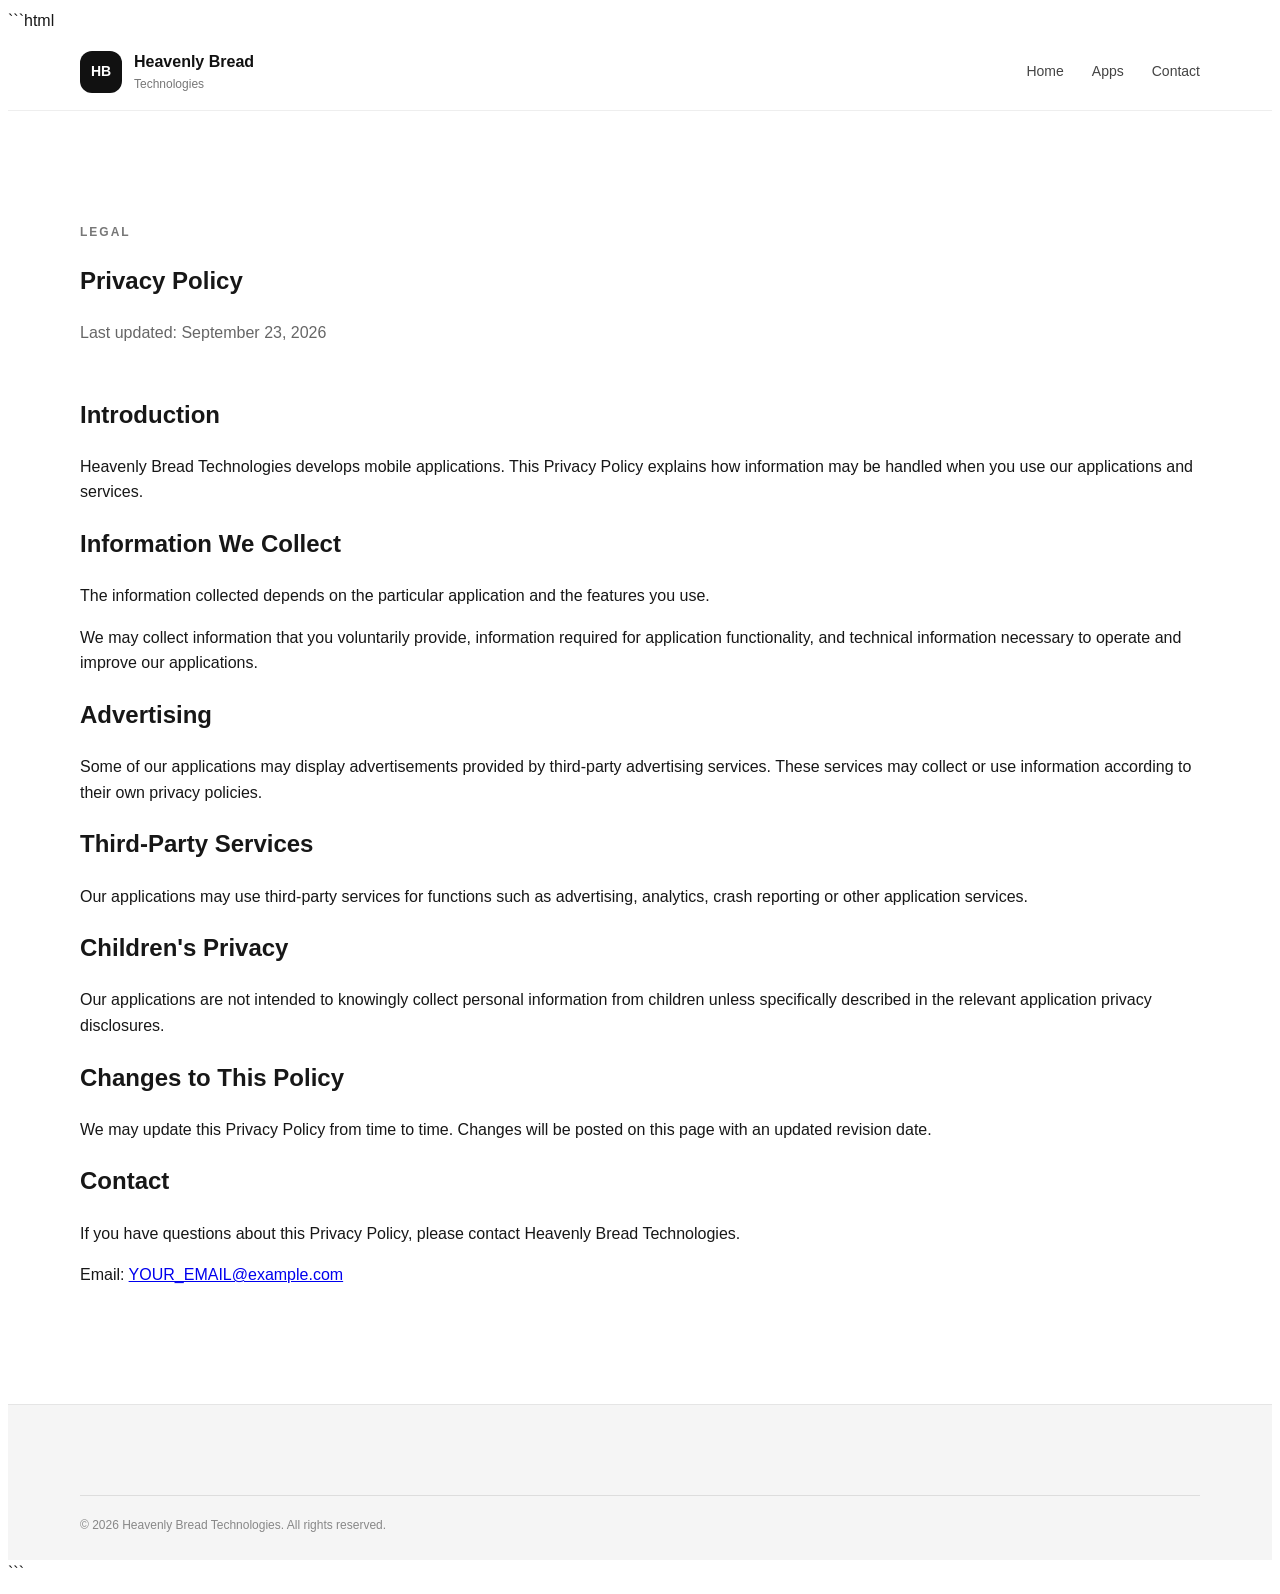
==== privacy-policy.html @ fd9eae1a "Create privacy-policy.html" ====
```html
<!DOCTYPE html>
<html lang="en">
<head>
    <meta charset="UTF-8">
    <meta name="viewport" content="width=device-width, initial-scale=1.0">

    <title>Privacy Policy | Heavenly Bread Technologies</title>

    <link rel="stylesheet" href="styles.css">
</head>

<body>

<header class="header">
    <div class="container nav-container">

        <a href="index.html" class="logo">
            <span class="logo-mark">HB</span>

            <span>
                <strong>Heavenly Bread</strong>
                <small>Technologies</small>
            </span>
        </a>

        <nav>
            <a href="index.html">Home</a>
            <a href="index.html#apps">Apps</a>
            <a href="index.html#contact">Contact</a>
        </nav>

    </div>
</header>


<main>

<section class="section">

<div class="container">

    <div class="section-heading">

        <p class="eyebrow">LEGAL</p>

        <h1>Privacy Policy</h1>

        <p>
            Last updated: September 23, 2026
        </p>

    </div>


    <div class="legal-content">

        <h2>Introduction</h2>

        <p>
            Heavenly Bread Technologies develops mobile applications.
            This Privacy Policy explains how information may be handled
            when you use our applications and services.
        </p>


        <h2>Information We Collect</h2>

        <p>
            The information collected depends on the particular
            application and the features you use.
        </p>

        <p>
            We may collect information that you voluntarily provide,
            information required for application functionality, and
            technical information necessary to operate and improve
            our applications.
        </p>


        <h2>Advertising</h2>

        <p>
            Some of our applications may display advertisements provided
            by third-party advertising services. These services may
            collect or use information according to their own privacy
            policies.
        </p>


        <h2>Third-Party Services</h2>

        <p>
            Our applications may use third-party services for functions
            such as advertising, analytics, crash reporting or other
            application services.
        </p>


        <h2>Children's Privacy</h2>

        <p>
            Our applications are not intended to knowingly collect
            personal information from children unless specifically
            described in the relevant application privacy disclosures.
        </p>


        <h2>Changes to This Policy</h2>

        <p>
            We may update this Privacy Policy from time to time.
            Changes will be posted on this page with an updated
            revision date.
        </p>


        <h2>Contact</h2>

        <p>
            If you have questions about this Privacy Policy, please
            contact Heavenly Bread Technologies.
        </p>

        <p>
            Email:
            <a href="mailto:YOUR_EMAIL@example.com">
                YOUR_EMAIL@example.com
            </a>
        </p>

    </div>

</div>

</section>

</main>


<footer class="footer">

    <div class="container copyright">

        © 2026 Heavenly Bread Technologies. All rights reserved.

    </div>

</footer>

</body>
</html>
```
---- styles.css ----
```css
* {
    margin: 0;
    padding: 0;
    box-sizing: border-box;
}

html {
    scroll-behavior: smooth;
}

body {
    font-family:
        -apple-system,
        BlinkMacSystemFont,
        "Segoe UI",
        Roboto,
        Arial,
        sans-serif;

    color: #171717;
    background: #ffffff;
    line-height: 1.6;
}

.container {
    width: min(1120px, 90%);
    margin: 0 auto;
}


/* HEADER */

.header {
    position: sticky;
    top: 0;
    z-index: 100;

    background: rgba(255,255,255,0.95);
    border-bottom: 1px solid #eeeeee;
}

.nav-container {
    height: 76px;

    display: flex;
    align-items: center;
    justify-content: space-between;
}

.logo {
    display: flex;
    align-items: center;
    gap: 12px;

    text-decoration: none;
    color: #111111;
}

.logo-mark {
    width: 42px;
    height: 42px;

    display: flex;
    align-items: center;
    justify-content: center;

    border-radius: 12px;

    background: #111111;
    color: #ffffff;

    font-weight: 700;
    font-size: 14px;
}

.logo strong {
    display: block;
    font-size: 16px;
}

.logo small {
    display: block;
    color: #777777;
    font-size: 12px;
}

nav {
    display: flex;
    gap: 28px;
}

nav a {
    color: #444444;
    text-decoration: none;
    font-size: 14px;
}

nav a:hover {
    color: #000000;
}


/* HERO */

.hero {
    padding: 110px 0;

    background:
        linear-gradient(
            135deg,
            #fafafa,
            #ffffff
        );
}

.hero-content {
    display: grid;
    grid-template-columns: 1.4fr 0.6fr;
    gap: 70px;
    align-items: center;
}

.eyebrow {
    font-size: 12px;
    letter-spacing: 2px;
    font-weight: 700;
    color: #777777;
    margin-bottom: 15px;
}

.hero h1 {
    max-width: 720px;

    font-size: clamp(42px, 6vw, 72px);
    line-height: 1.05;
    letter-spacing: -3px;
}

.hero h1 span {
    display: block;
    color: #777777;
}

.hero-description {
    max-width: 650px;

    margin-top: 28px;

    font-size: 18px;
    color: #666666;
}

.hero-buttons {
    display: flex;
    gap: 14px;
    margin-top: 34px;
}

.button {
    display: inline-block;

    padding: 13px 22px;

    border-radius: 8px;

    text-decoration: none;

    font-size: 14px;
    font-weight: 600;
}

.primary {
    background: #111111;
    color: #ffffff;
}

.secondary {
    border: 1px solid #dddddd;
    color: #222222;
    background: #ffffff;
}

.light {
    background: #ffffff;
    color: #111111;
}


/* HERO CARD */

.hero-card {
    padding: 38px;

    border: 1px solid #e6e6e6;
    border-radius: 18px;

    background: #ffffff;

    box-shadow: 0 20px 50px rgba(0,0,0,0.06);
}

.hero-icon {
    width: 54px;
    height: 54px;

    display: flex;
    align-items: center;
    justify-content: center;

    border-radius: 15px;

    background: #111111;
    color: #ffffff;

    font-size: 24px;

    margin-bottom: 25px;
}

.hero-card h2 {
    margin-bottom: 12px;
}

.hero-card p {
    color: #666666;
}


/* SECTIONS */

.section {
    padding: 100px 0;
}

.section-light {
    background: #f8f8f8;
}

.section-heading {
    max-width: 700px;
    margin-bottom: 50px;
}

.section-heading h2 {
    font-size: clamp(32px, 4vw, 48px);
    line-height: 1.1;
    margin-bottom: 18px;
}

.section-heading > p:last-child {
    color: #666666;
}


/* ABOUT */

.about-grid {
    display: grid;
    grid-template-columns: repeat(3, 1fr);
    gap: 20px;
}

.info-card {
    padding: 30px;

    border: 1px solid #e7e7e7;
    border-radius: 15px;

    background: #ffffff;
}

.card-icon {
    font-size: 28px;
    margin-bottom: 20px;
}

.info-card h3 {
    margin-bottom: 10px;
}

.info-card p {
    color: #666666;
}


/* APPS */

.apps-grid {
    display: grid;
    grid-template-columns: repeat(2, 1fr);
    gap: 20px;
}

.app-card {
    display: flex;
    gap: 22px;

    padding: 28px;

    border: 1px solid #e2e2e2;
    border-radius: 15px;

    background: #ffffff;
}

.app-icon {
    flex-shrink: 0;

    width: 64px;
    height: 64px;

    display: flex;
    align-items: center;
    justify-content: center;

    border-radius: 15px;

    background: #111111;
    color: #ffffff;

    font-size: 27px;
}

.app-card h3 {
    margin-bottom: 7px;
}

.app-card p {
    color: #666666;
    font-size: 14px;
}

.platform {
    display: inline-block;

    margin-top: 12px;

    padding: 3px 9px;

    border-radius: 20px;

    background: #eeeeee;

    font-size: 11px;
    font-weight: 600;
}


/* VALUES */

.values-grid {
    display: grid;
    grid-template-columns: repeat(3, 1fr);
    gap: 50px;
}

.values-grid h3 {
    margin-bottom: 12px;
}

.values-grid p {
    color: #666666;
}


/* SUPPORT */

.section-dark {
    background: #111111;
    color: #ffffff;
}

.section-dark .eyebrow {
    color: #aaaaaa;
}

.support-content {
    display: flex;
    align-items: center;
    justify-content: space-between;
    gap: 50px;
}

.support-content h2 {
    max-width: 700px;

    font-size: clamp(30px, 4vw, 48px);
    line-height: 1.1;

    margin-bottom: 18px;
}

.support-content p {
    max-width: 650px;
    color: #aaaaaa;
}


/* CONTACT */

.contact-container {
    display: grid;
    grid-template-columns: 1fr 1fr;
    gap: 70px;
    align-items: start;
}

.contact-container h2 {
    font-size: 48px;
    margin-bottom: 18px;
}

.contact-container > div:first-child p:last-child {
    color: #666666;
}

.contact-card {
    padding: 35px;

    border: 1px solid #e2e2e2;
    border-radius: 15px;

    background: #fafafa;
}

.contact-card h3 {
    margin-bottom: 15px;
}

.contact-card p {
    color: #666666;
    margin-bottom: 10px;
}

.contact-card a {
    color: #111111;
}


/* FOOTER */

.footer {
    padding: 50px 0 25px;

    background: #f5f5f5;

    border-top: 1px solid #e5e5e5;
}

.footer-content {
    display: flex;
    justify-content: space-between;
    gap: 30px;
}

.footer-content p {
    color: #777777;
    font-size: 14px;
    margin-top: 5px;
}

.footer-links {
    display: flex;
    gap: 20px;
}

.footer-links a {
    color: #555555;
    text-decoration: none;
    font-size: 14px;
}

.copyright {
    margin-top: 40px;

    padding-top: 20px;

    border-top: 1px solid #dddddd;

    color: #888888;
    font-size: 12px;
}


/* MOBILE */

@media (max-width: 800px) {

    nav {
        display: none;
    }

    .hero {
        padding: 75px 0;
    }

    .hero-content {
        grid-template-columns: 1fr;
        gap: 40px;
    }

    .hero h1 {
        letter-spacing: -2px;
    }

    .about-grid,
    .apps-grid,
    .values-grid,
    .contact-container {
        grid-template-columns: 1fr;
    }

    .support-content {
        flex-direction: column;
        align-items: flex-start;
    }

    .contact-container h2 {
        font-size: 38px;
    }

    .footer-content {
        flex-direction: column;
    }

    .footer-links {
        flex-direction: column;
        gap: 10px;
    }
}
```
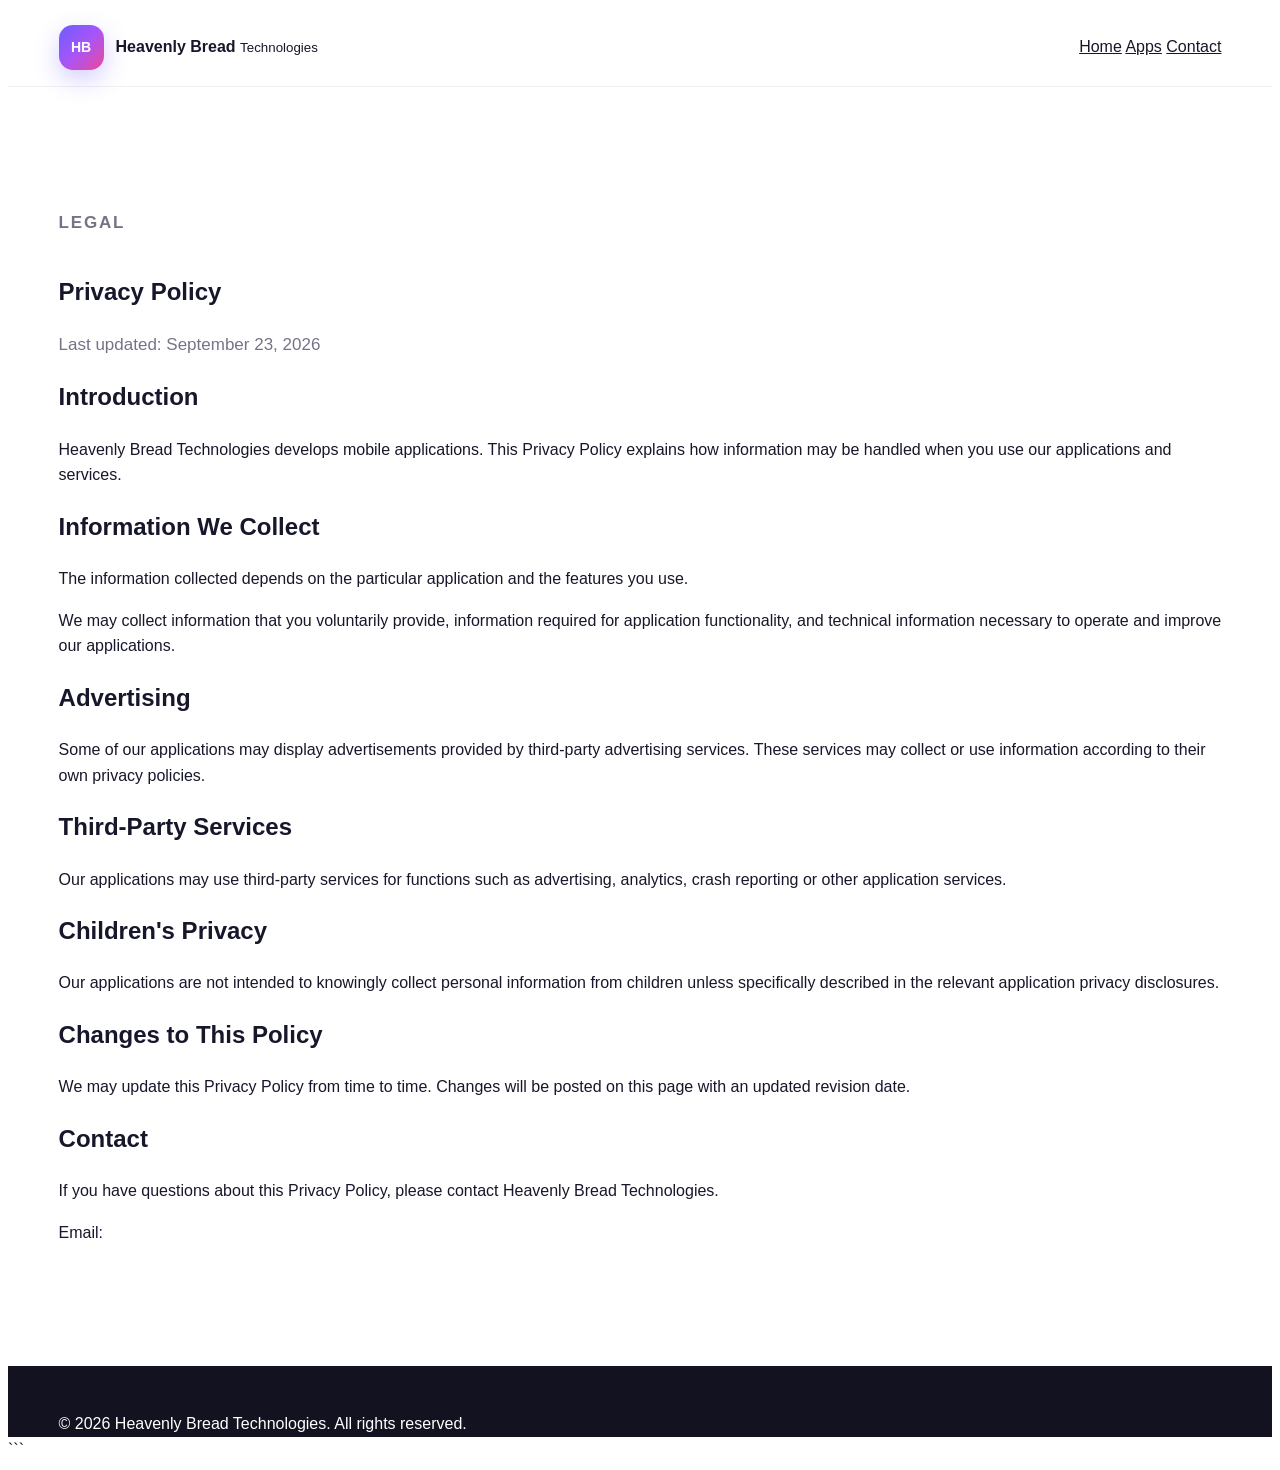
==== commit 679cb821: "Update privacy-policy.html" ====
--- a/privacy-policy.html
+++ b/privacy-policy.html
@@ -1,4 +1,3 @@
-```html
 <!DOCTYPE html>
 <html lang="en">
 <head>
@@ -125,8 +124,7 @@
 
         <p>
             Email:
-            <a href="mailto:YOUR_EMAIL@example.com">
-                YOUR_EMAIL@example.com
+            <a href="mailto:jesusismyrockdeveloper@gmail.com">
             </a>
         </p>
 
--- a/styles.css
+++ b/styles.css
@@ -1,4 +1,8 @@
 ```css
+/* =====================================================
+   RESET
+===================================================== */
+
 * {
     margin: 0;
     padding: 0;
@@ -18,515 +22,2423 @@
         Arial,
         sans-serif;
 
-    color: #171717;
+    color: #17172b;
     background: #ffffff;
+
     line-height: 1.6;
-}
+
+    overflow-x: hidden;
+}
+
+img {
+    display: block;
+    max-width: 100%;
+}
+
+a {
+    color: inherit;
+}
+
+
+/* =====================================================
+   CONTAINER
+===================================================== */
 
 .container {
-    width: min(1120px, 90%);
-    margin: 0 auto;
-}
-
-
-/* HEADER */
+    width: min(1180px, 92%);
+    margin-left: auto;
+    margin-right: auto;
+}
+
+
+/* =====================================================
+   HEADER
+===================================================== */
 
 .header {
     position: sticky;
     top: 0;
-    z-index: 100;
-
-    background: rgba(255,255,255,0.95);
-    border-bottom: 1px solid #eeeeee;
+
+    z-index: 1000;
+
+    background: rgba(255, 255, 255, 0.9);
+
+    -webkit-backdrop-filter: blur(18px);
+    backdrop-filter: blur(18px);
+
+    border-bottom: 1px solid rgba(0, 0, 0, 0.06);
 }
 
 .nav-container {
-    height: 76px;
-
-    display: flex;
+    min-height: 78px;
+
+    display: flex;
+
     align-items: center;
     justify-content: space-between;
 }
 
 .logo {
     display: flex;
-    align-items: center;
+
+    align-items: center;
+
     gap: 12px;
 
     text-decoration: none;
-    color: #111111;
 }
 
 .logo-mark {
-    width: 42px;
-    height: 42px;
-
-    display: flex;
+    width: 45px;
+    height: 45px;
+
+    display: flex;
+
     align-items: center;
     justify-content: center;
 
+    border-radius: 14px;
+
+    color: #ffffff;
+
+    font-size: 14px;
+    font-weight: 900;
+
+    background:
+        linear-gradient(
+            135deg,
+            #6d5dfc,
+            #a855f7,
+            #ec4899
+        );
+
+    box-shadow:
+        0 9px 25px rgba(109, 93, 252, 0.3);
+}
+
+.logo-text {
+    display: flex;
+
+    flex-direction: column;
+
+    line-height: 1.15;
+}
+
+.logo-text strong {
+    font-size: 15px;
+}
+
+.logo-text span {
+    margin-top: 3px;
+
+    color: #7b7b8e;
+
+    font-size: 12px;
+}
+
+.nav {
+    display: flex;
+
+    align-items: center;
+
+    gap: 30px;
+}
+
+.nav a {
+    color: #565669;
+
+    font-size: 14px;
+    font-weight: 600;
+
+    text-decoration: none;
+
+    transition:
+        color 0.25s ease;
+}
+
+.nav a:hover {
+    color: #6d5dfc;
+}
+
+
+/* =====================================================
+   HERO
+===================================================== */
+
+.hero {
+    position: relative;
+
+    min-height: 720px;
+
+    display: flex;
+
+    align-items: center;
+
+    overflow: hidden;
+
+    background:
+        radial-gradient(
+            circle at 10% 20%,
+            rgba(109, 93, 252, 0.16),
+            transparent 30%
+        ),
+        radial-gradient(
+            circle at 90% 10%,
+            rgba(236, 72, 153, 0.14),
+            transparent 30%
+        ),
+        linear-gradient(
+            135deg,
+            #f8f7ff,
+            #ffffff 55%,
+            #fff8fc
+        );
+}
+
+.hero-container {
+    position: relative;
+
+    z-index: 2;
+
+    display: grid;
+
+    grid-template-columns:
+        minmax(0, 1.05fr)
+        minmax(380px, 0.95fr);
+
+    align-items: center;
+
+    gap: 55px;
+}
+
+.eyebrow {
+    display: inline-block;
+
+    color: #6d5dfc;
+
+    font-size: 12px;
+    font-weight: 800;
+
+    letter-spacing: 1.8px;
+}
+
+.hero h1 {
+    max-width: 720px;
+
+    margin-top: 18px;
+
+    font-size:
+        clamp(44px, 6vw, 76px);
+
+    line-height: 1.03;
+
+    letter-spacing: -3px;
+}
+
+.hero h1 span {
+    display: block;
+
+    background:
+        linear-gradient(
+            90deg,
+            #6d5dfc,
+            #a855f7,
+            #ec4899
+        );
+
+    -webkit-background-clip: text;
+    background-clip: text;
+
+    color: transparent;
+}
+
+.hero-content > p {
+    max-width: 620px;
+
+    margin-top: 25px;
+
+    color: #68687b;
+
+    font-size: 18px;
+}
+
+.hero-buttons {
+    display: flex;
+
+    align-items: center;
+
+    gap: 14px;
+
+    margin-top: 32px;
+}
+
+.primary-button,
+.secondary-button,
+.app-button,
+.developer-button {
+    display: inline-flex;
+
+    align-items: center;
+    justify-content: center;
+
+    gap: 8px;
+
+    text-decoration: none;
+
+    font-weight: 700;
+
+    transition:
+        transform 0.25s ease,
+        box-shadow 0.25s ease;
+}
+
+.primary-button {
+    padding: 14px 23px;
+
+    border-radius: 14px;
+
+    color: #ffffff;
+
+    background:
+        linear-gradient(
+            135deg,
+            #6d5dfc,
+            #8b5cf6,
+            #ec4899
+        );
+
+    box-shadow:
+        0 12px 30px rgba(109, 93, 252, 0.28);
+}
+
+.secondary-button {
+    padding: 14px 23px;
+
+    border-radius: 14px;
+
+    color: #38384b;
+
+    background: #ffffff;
+
+    border: 1px solid #e7e5ef;
+}
+
+.primary-button:hover,
+.secondary-button:hover {
+    transform: translateY(-3px);
+}
+
+
+/* =====================================================
+   HERO STATS
+===================================================== */
+
+.hero-stats {
+    display: flex;
+
+    align-items: flex-start;
+
+    gap: 42px;
+
+    margin-top: 48px;
+}
+
+.hero-stats div {
+    display: flex;
+
+    flex-direction: column;
+}
+
+.hero-stats strong {
+    font-size: 19px;
+}
+
+.hero-stats span {
+    margin-top: 2px;
+
+    color: #858596;
+
+    font-size: 12px;
+}
+
+
+/* =====================================================
+   HERO SHAPES
+===================================================== */
+
+.hero-shape {
+    position: absolute;
+
+    border-radius: 50%;
+
+    pointer-events: none;
+
+    opacity: 0.65;
+}
+
+.shape-one {
+    width: 180px;
+    height: 180px;
+
+    right: 7%;
+    top: 12%;
+
+    background:
+        rgba(168, 85, 247, 0.12);
+}
+
+.shape-two {
+    width: 100px;
+    height: 100px;
+
+    left: 2%;
+    bottom: 10%;
+
+    background:
+        rgba(249, 115, 22, 0.12);
+}
+
+.shape-three {
+    width: 70px;
+    height: 70px;
+
+    right: 38%;
+    bottom: 7%;
+
+    background:
+        rgba(34, 197, 94, 0.14);
+}
+
+
+/* =====================================================
+   MOBILE SHOWCASE
+===================================================== */
+
+.hero-visual {
+    position: relative;
+
+    width: 100%;
+
+    min-height: 570px;
+
+    display: flex;
+
+    align-items: center;
+    justify-content: center;
+
+    isolation: isolate;
+}
+
+
+/* =====================================================
+   GLOW
+===================================================== */
+
+.visual-glow {
+    position: absolute;
+
+    border-radius: 50%;
+
+    pointer-events: none;
+
+    z-index: -1;
+}
+
+.visual-glow-one {
+    width: 410px;
+    height: 410px;
+
+    background:
+        radial-gradient(
+            circle,
+            rgba(109, 93, 252, 0.24) 0%,
+            rgba(168, 85, 247, 0.13) 42%,
+            rgba(236, 72, 153, 0.05) 64%,
+            transparent 73%
+        );
+
+    filter: blur(5px);
+
+    animation:
+        glowPulse 5s ease-in-out infinite;
+}
+
+.visual-glow-two {
+    width: 240px;
+    height: 240px;
+
+    right: 2%;
+    bottom: 8%;
+
+    background:
+        radial-gradient(
+            circle,
+            rgba(6, 182, 212, 0.2),
+            transparent 70%
+        );
+
+    filter: blur(8px);
+
+    animation:
+        glowMove 6s ease-in-out infinite;
+}
+
+
+/* =====================================================
+   PHONE SHOWCASE
+===================================================== */
+
+.phone-showcase {
+    position: relative;
+
+    width: 300px;
+    height: 550px;
+
+    display: flex;
+
+    align-items: center;
+    justify-content: center;
+
+    animation:
+        phoneShowcaseFloat 6s ease-in-out infinite;
+}
+
+
+/* =====================================================
+   PHONE FRAME
+===================================================== */
+
+.phone {
+    position: relative;
+
+    width: 255px;
+    height: 510px;
+
+    padding: 8px;
+
+    border-radius: 43px;
+
+    background:
+        linear-gradient(
+            145deg,
+            #161625,
+            #38345c,
+            #161625
+        );
+
+    border: 2px solid rgba(255, 255, 255, 0.5);
+
+    box-shadow:
+        0 35px 80px rgba(40, 30, 90, 0.28),
+        0 0 0 8px rgba(255, 255, 255, 0.45),
+        inset 0 0 20px rgba(255, 255, 255, 0.08);
+
+    transform:
+        perspective(1000px)
+        rotateY(-7deg)
+        rotateX(2deg);
+
+    transition:
+        transform 0.5s ease,
+        box-shadow 0.5s ease;
+
+    z-index: 3;
+}
+
+.phone:hover {
+    transform:
+        perspective(1000px)
+        rotateY(0deg)
+        rotateX(0deg)
+        translateY(-8px);
+
+    box-shadow:
+        0 45px 95px rgba(40, 30, 90, 0.34),
+        0 0 0 8px rgba(255, 255, 255, 0.5);
+}
+
+
+/* =====================================================
+   PHONE CAMERA
+===================================================== */
+
+.phone-camera {
+    position: absolute;
+
+    top: 16px;
+    left: 50%;
+
+    width: 78px;
+    height: 23px;
+
+    transform: translateX(-50%);
+
+    border-radius: 20px;
+
+    background: #09090f;
+
+    z-index: 10;
+
+    box-shadow:
+        inset 0 1px 3px rgba(255, 255, 255, 0.08);
+}
+
+.phone-camera::after {
+    content: "";
+
+    position: absolute;
+
+    width: 7px;
+    height: 7px;
+
+    right: 13px;
+    top: 8px;
+
+    border-radius: 50%;
+
+    background: #27274a;
+}
+
+
+/* =====================================================
+   PHONE SCREEN
+===================================================== */
+
+.phone-screen {
+    width: 100%;
+    height: 100%;
+
+    overflow: hidden;
+
+    border-radius: 36px;
+
+    padding:
+        45px
+        17px
+        18px;
+
+    background:
+        linear-gradient(
+            160deg,
+            #f8f7ff 0%,
+            #ffffff 45%,
+            #fff6fb 100%
+        );
+
+    box-shadow:
+        inset 0 0 20px rgba(0, 0, 0, 0.04);
+}
+
+
+/* =====================================================
+   PHONE STATUS
+===================================================== */
+
+.phone-status {
+    display: flex;
+
+    align-items: center;
+    justify-content: space-between;
+
+    padding: 0 5px;
+
+    color: #333346;
+
+    font-size: 9px;
+    font-weight: 800;
+}
+
+.status-icons {
+    display: flex;
+
+    gap: 5px;
+
+    font-size: 7px;
+}
+
+
+/* =====================================================
+   PHONE HEADER
+===================================================== */
+
+.phone-header {
+    display: flex;
+
+    align-items: center;
+
+    gap: 9px;
+
+    margin-top: 19px;
+
+    text-align: left;
+}
+
+.mini-logo {
+    width: 35px;
+    height: 35px;
+
+    flex-shrink: 0;
+
+    display: flex;
+
+    align-items: center;
+    justify-content: center;
+
+    border-radius: 11px;
+
+    color: #ffffff;
+
+    font-size: 10px;
+    font-weight: 900;
+
+    background:
+        linear-gradient(
+            135deg,
+            #6d5dfc,
+            #a855f7,
+            #ec4899
+        );
+
+    box-shadow:
+        0 7px 15px rgba(109, 93, 252, 0.25);
+}
+
+.phone-header strong {
+    display: block;
+
+    font-size: 10px;
+
+    line-height: 1.2;
+}
+
+.phone-header span {
+    display: block;
+
+    margin-top: 2px;
+
+    color: #9292a3;
+
+    font-size: 7px;
+}
+
+
+/* =====================================================
+   PHONE MAIN CARD
+===================================================== */
+
+.phone-main-card {
+    position: relative;
+
+    overflow: hidden;
+
+    min-height: 190px;
+
+    margin-top: 17px;
+
+    padding: 22px 19px;
+
+    border-radius: 25px;
+
+    color: #ffffff;
+
+    background:
+        linear-gradient(
+            135deg,
+            #6d5dfc 0%,
+            #815cf6 35%,
+            #b04de5 68%,
+            #ec4899 100%
+        );
+
+    box-shadow:
+        0 18px 30px rgba(109, 93, 252, 0.25);
+}
+
+.phone-main-card::before {
+    content: "";
+
+    position: absolute;
+
+    width: 130px;
+    height: 130px;
+
+    right: -45px;
+    top: -50px;
+
+    border-radius: 50%;
+
+    background:
+        rgba(255, 255, 255, 0.14);
+}
+
+.phone-main-card::after {
+    content: "";
+
+    position: absolute;
+
+    width: 80px;
+    height: 80px;
+
+    left: -30px;
+    bottom: -35px;
+
+    border-radius: 50%;
+
+    background:
+        rgba(255, 255, 255, 0.1);
+}
+
+.main-card-glow {
+    position: absolute;
+
+    width: 120px;
+    height: 120px;
+
+    right: 10px;
+    bottom: -70px;
+
+    border-radius: 50%;
+
+    background:
+        rgba(255, 255, 255, 0.16);
+
+    filter: blur(4px);
+}
+
+.main-card-label {
+    position: relative;
+
+    z-index: 2;
+
+    font-size: 7px;
+    font-weight: 900;
+
+    letter-spacing: 1.5px;
+
+    opacity: 0.8;
+}
+
+.phone-main-card h3 {
+    position: relative;
+
+    z-index: 2;
+
+    margin-top: 14px;
+
+    font-size: 24px;
+
+    line-height: 1.05;
+
+    letter-spacing: -0.8px;
+}
+
+.phone-main-card h3 strong {
+    color: #fff6a8;
+}
+
+.main-card-stars {
+    position: absolute;
+
+    right: 17px;
+    bottom: 17px;
+
+    font-size: 10px;
+
+    letter-spacing: 3px;
+
+    opacity: 0.7;
+
+    animation:
+        starsTwinkle 2.5s ease-in-out infinite;
+}
+
+
+/* =====================================================
+   PHONE APP ICONS
+===================================================== */
+
+.phone-apps {
+    display: grid;
+
+    grid-template-columns:
+        repeat(4, 1fr);
+
+    gap: 8px;
+
+    margin-top: 17px;
+}
+
+.phone-app {
+    display: flex;
+
+    flex-direction: column;
+
+    align-items: center;
+
+    gap: 5px;
+
+    color: #666679;
+
+    font-size: 7px;
+    font-weight: 700;
+}
+
+.phone-app-icon {
+    width: 39px;
+    height: 39px;
+
+    display: flex;
+
+    align-items: center;
+    justify-content: center;
+
     border-radius: 12px;
 
-    background: #111111;
+    background: #ffffff;
+
+    box-shadow:
+        0 7px 16px rgba(0, 0, 0, 0.09);
+
+    font-size: 17px;
+
+    transition:
+        transform 0.3s ease;
+}
+
+.phone-app:hover .phone-app-icon {
+    transform:
+        translateY(-4px)
+        scale(1.08);
+}
+
+.icon-orange {
+    background:
+        linear-gradient(
+            135deg,
+            #fff7ed,
+            #fed7aa
+        );
+}
+
+.icon-blue {
+    background:
+        linear-gradient(
+            135deg,
+            #eff6ff,
+            #bfdbfe
+        );
+}
+
+.icon-purple {
+    background:
+        linear-gradient(
+            135deg,
+            #faf5ff,
+            #e9d5ff
+        );
+}
+
+.icon-green {
+    background:
+        linear-gradient(
+            135deg,
+            #f0fdf4,
+            #bbf7d0
+        );
+
+    font-size: 8px;
+    font-weight: 900;
+}
+
+
+/* =====================================================
+   PHONE BOTTOM CARD
+===================================================== */
+
+.phone-bottom-card {
+    display: flex;
+
+    align-items: center;
+
+    gap: 9px;
+
+    margin-top: 17px;
+
+    padding: 10px;
+
+    border-radius: 15px;
+
+    background:
+        rgba(255, 255, 255, 0.9);
+
+    box-shadow:
+        0 7px 18px rgba(0, 0, 0, 0.06);
+}
+
+.bottom-circle {
+    width: 27px;
+    height: 27px;
+
+    flex-shrink: 0;
+
+    display: flex;
+
+    align-items: center;
+    justify-content: center;
+
+    border-radius: 50%;
+
     color: #ffffff;
 
-    font-weight: 700;
+    font-size: 10px;
+    font-weight: 900;
+
+    background:
+        linear-gradient(
+            135deg,
+            #22c55e,
+            #16a34a
+        );
+}
+
+.phone-bottom-card strong {
+    display: block;
+
+    font-size: 8px;
+}
+
+.phone-bottom-card span {
+    display: block;
+
+    margin-top: 2px;
+
+    color: #9999a8;
+
+    font-size: 6px;
+}
+
+
+/* =====================================================
+   PHONE SHADOW
+===================================================== */
+
+.phone-shadow {
+    position: absolute;
+
+    width: 210px;
+    height: 32px;
+
+    bottom: 8px;
+
+    border-radius: 50%;
+
+    background:
+        rgba(55, 45, 100, 0.18);
+
+    filter: blur(15px);
+
+    animation:
+        shadowPulse 6s ease-in-out infinite;
+}
+
+
+/* =====================================================
+   FLOATING CARDS
+===================================================== */
+
+.floating-card {
+    position: absolute;
+
+    display: flex;
+
+    align-items: center;
+
+    gap: 9px;
+
+    padding: 12px 16px;
+
+    border-radius: 17px;
+
+    color: #343447;
+
+    background:
+        rgba(255, 255, 255, 0.94);
+
+    border:
+        1px solid rgba(255, 255, 255, 0.8);
+
+    box-shadow:
+        0 16px 40px rgba(0, 0, 0, 0.1);
+
+    -webkit-backdrop-filter: blur(12px);
+    backdrop-filter: blur(12px);
+
+    font-size: 12px;
+    font-weight: 800;
+
+    z-index: 8;
+}
+
+.floating-icon {
+    width: 30px;
+    height: 30px;
+
+    display: flex;
+
+    align-items: center;
+    justify-content: center;
+
+    border-radius: 10px;
+
+    font-size: 15px;
+}
+
+.bible-icon {
+    background: #ffedd5;
+}
+
+.scanner-icon {
+    background: #cffafe;
+
+    color: #0891b2;
+
+    font-size: 16px;
+}
+
+.star-icon {
+    background: #fef3c7;
+
+    color: #d97706;
+}
+
+.floating-card-one {
+    left: -5%;
+    top: 22%;
+
+    animation:
+        floatCardOne 5s ease-in-out infinite;
+}
+
+.floating-card-two {
+    right: -7%;
+    top: 42%;
+
+    animation:
+        floatCardTwo 5.5s ease-in-out infinite;
+}
+
+.floating-card-three {
+    left: 1%;
+    bottom: 17%;
+
+    animation:
+        floatCardThree 4.8s ease-in-out infinite;
+}
+
+
+/* =====================================================
+   ANIMATIONS
+===================================================== */
+
+@keyframes phoneShowcaseFloat {
+
+    0%,
+    100% {
+        transform: translateY(0);
+    }
+
+    50% {
+        transform: translateY(-13px);
+    }
+}
+
+@keyframes floatCardOne {
+
+    0%,
+    100% {
+        transform:
+            translate(0, 0)
+            rotate(-2deg);
+    }
+
+    50% {
+        transform:
+            translate(-6px, -14px)
+            rotate(1deg);
+    }
+}
+
+@keyframes floatCardTwo {
+
+    0%,
+    100% {
+        transform:
+            translate(0, 0)
+            rotate(2deg);
+    }
+
+    50% {
+        transform:
+            translate(7px, 12px)
+            rotate(-1deg);
+    }
+}
+
+@keyframes floatCardThree {
+
+    0%,
+    100% {
+        transform:
+            translate(0, 0);
+    }
+
+    50% {
+        transform:
+            translate(5px, -10px);
+    }
+}
+
+@keyframes glowPulse {
+
+    0%,
+    100% {
+        transform: scale(0.95);
+        opacity: 0.7;
+    }
+
+    50% {
+        transform: scale(1.08);
+        opacity: 1;
+    }
+}
+
+@keyframes glowMove {
+
+    0%,
+    100% {
+        transform:
+            translate(0, 0);
+    }
+
+    50% {
+        transform:
+            translate(-20px, -15px);
+    }
+}
+
+@keyframes starsTwinkle {
+
+    0%,
+    100% {
+        opacity: 0.45;
+        transform: scale(0.95);
+    }
+
+    50% {
+        opacity: 1;
+        transform: scale(1.05);
+    }
+}
+
+@keyframes shadowPulse {
+
+    0%,
+    100% {
+        transform: scaleX(1);
+        opacity: 0.5;
+    }
+
+    50% {
+        transform: scaleX(0.8);
+        opacity: 0.3;
+    }
+}
+
+
+/* =====================================================
+   SECTIONS
+===================================================== */
+
+.section {
+    padding: 105px 0;
+}
+
+.section-heading {
+    max-width: 700px;
+}
+
+.section-heading.centered {
+    margin-left: auto;
+    margin-right: auto;
+
+    text-align: center;
+}
+
+.section-label {
+    display: inline-block;
+
+    color: #6d5dfc;
+
+    font-size: 12px;
+    font-weight: 800;
+
+    letter-spacing: 1.8px;
+}
+
+.section-heading h2 {
+    margin-top: 12px;
+
+    font-size:
+        clamp(35px, 5vw, 52px);
+
+    line-height: 1.1;
+
+    letter-spacing: -1.5px;
+}
+
+.section-heading h2 span {
+    color: #6d5dfc;
+}
+
+.section-heading p {
+    margin-top: 17px;
+
+    color: #747487;
+
+    font-size: 17px;
+}
+
+
+/* =====================================================
+   ABOUT
+===================================================== */
+
+.about-section {
+    background: #ffffff;
+}
+
+.about-grid {
+    display: grid;
+
+    grid-template-columns:
+        repeat(3, 1fr);
+
+    gap: 24px;
+
+    margin-top: 55px;
+}
+
+.about-card {
+    padding: 34px;
+
+    border-radius: 25px;
+
+    border:
+        1px solid rgba(0, 0, 0, 0.05);
+
+    transition:
+        transform 0.3s ease,
+        box-shadow 0.3s ease;
+}
+
+.about-card:hover {
+    transform: translateY(-8px);
+
+    box-shadow:
+        0 20px 50px rgba(0, 0, 0, 0.08);
+}
+
+.about-blue {
+    background:
+        linear-gradient(
+            145deg,
+            #eff6ff,
+            #ffffff
+        );
+}
+
+.about-purple {
+    background:
+        linear-gradient(
+            145deg,
+            #faf5ff,
+            #ffffff
+        );
+}
+
+.about-orange {
+    background:
+        linear-gradient(
+            145deg,
+            #fff7ed,
+            #ffffff
+        );
+}
+
+.about-icon {
+    width: 58px;
+    height: 58px;
+
+    display: flex;
+
+    align-items: center;
+    justify-content: center;
+
+    border-radius: 17px;
+
+    font-size: 25px;
+
+    background: #ffffff;
+
+    box-shadow:
+        0 10px 25px rgba(0, 0, 0, 0.08);
+}
+
+.about-card h3 {
+    margin-top: 25px;
+
+    font-size: 21px;
+}
+
+.about-card p {
+    margin-top: 10px;
+
+    color: #777789;
+}
+
+
+/* =====================================================
+   APPS
+===================================================== */
+
+.apps-section {
+    background:
+        linear-gradient(
+            180deg,
+            #f9f8ff,
+            #ffffff
+        );
+}
+
+.apps-grid {
+    display: grid;
+
+    grid-template-columns:
+        repeat(3, minmax(0, 1fr));
+
+    gap: 28px;
+
+    margin-top: 55px;
+}
+
+.app-card {
+    position: relative;
+
+    overflow: hidden;
+
+    min-height: 410px;
+
+    display: flex;
+
+    flex-direction: column;
+
+    padding: 30px;
+
+    border-radius: 30px;
+
+    border:
+        1px solid rgba(0, 0, 0, 0.06);
+
+    box-shadow:
+        0 12px 40px rgba(0, 0, 0, 0.06);
+
+    transition:
+        transform 0.35s ease,
+        box-shadow 0.35s ease;
+}
+
+.app-card::before {
+    content: "";
+
+    position: absolute;
+
+    width: 190px;
+    height: 190px;
+
+    right: -80px;
+    top: -80px;
+
+    border-radius: 50%;
+
+    opacity: 0.25;
+}
+
+.app-card:hover {
+    transform: translateY(-10px);
+
+    box-shadow:
+        0 25px 65px rgba(0, 0, 0, 0.13);
+}
+
+.app-top {
+    position: relative;
+
+    z-index: 2;
+}
+
+.app-icon {
+    width: 105px;
+    height: 105px;
+
+    object-fit: cover;
+
+    border-radius: 25px;
+
+    box-shadow:
+        0 15px 35px rgba(0, 0, 0, 0.17);
+
+    transition:
+        transform 0.35s ease;
+}
+
+.app-card:hover .app-icon {
+    transform:
+        scale(1.08)
+        rotate(-3deg);
+}
+
+.app-category {
+    display: table;
+
+    margin-top: 18px;
+
+    padding: 7px 13px;
+
+    border-radius: 50px;
+
+    font-size: 11px;
+    font-weight: 800;
+}
+
+.app-card h3 {
+    position: relative;
+
+    z-index: 2;
+
+    margin-top: 16px;
+
+    font-size: 24px;
+}
+
+.app-card p {
+    position: relative;
+
+    z-index: 2;
+
+    margin-top: 9px;
+
+    color: #707083;
+
     font-size: 14px;
-}
-
-.logo strong {
-    display: block;
-    font-size: 16px;
-}
-
-.logo small {
-    display: block;
-    color: #777777;
+
+    line-height: 1.7;
+}
+
+.app-button {
+    position: relative;
+
+    z-index: 2;
+
+    width: fit-content;
+
+    margin-top: auto;
+
+    padding: 12px 17px;
+
+    border-radius: 13px;
+
+    color: #ffffff;
+
+    font-size: 13px;
+
+    box-shadow:
+        0 8px 20px rgba(0, 0, 0, 0.12);
+}
+
+.app-button:hover {
+    transform: translateX(5px);
+}
+
+.app-button.disabled {
+    opacity: 0.55;
+
+    cursor: default;
+}
+
+.app-button.disabled:hover {
+    transform: none;
+}
+
+
+/* =====================================================
+   APP COLORS
+===================================================== */
+
+.app-hindi {
+    background:
+        linear-gradient(
+            145deg,
+            #fff7ed,
+            #ffffff
+        );
+}
+
+.app-hindi::before {
+    background: #f97316;
+}
+
+.app-hindi .app-category {
+    background: #ffedd5;
+    color: #c2410c;
+}
+
+.app-hindi .app-button {
+    background:
+        linear-gradient(
+            135deg,
+            #f97316,
+            #ea580c
+        );
+}
+
+
+.app-kjv {
+    background:
+        linear-gradient(
+            145deg,
+            #eff6ff,
+            #ffffff
+        );
+}
+
+.app-kjv::before {
+    background: #3b82f6;
+}
+
+.app-kjv .app-category {
+    background: #dbeafe;
+    color: #1d4ed8;
+}
+
+.app-kjv .app-button {
+    background:
+        linear-gradient(
+            135deg,
+            #3b82f6,
+            #2563eb
+        );
+}
+
+
+.app-malayalam {
+    background:
+        linear-gradient(
+            145deg,
+            #faf5ff,
+            #ffffff
+        );
+}
+
+.app-malayalam::before {
+    background: #a855f7;
+}
+
+.app-malayalam .app-category {
+    background: #f3e8ff;
+    color: #7e22ce;
+}
+
+.app-malayalam .app-button {
+    background:
+        linear-gradient(
+            135deg,
+            #a855f7,
+            #7e22ce
+        );
+}
+
+
+.app-tamil {
+    background:
+        linear-gradient(
+            145deg,
+            #f0fdf4,
+            #ffffff
+        );
+}
+
+.app-tamil::before {
+    background: #22c55e;
+}
+
+.app-tamil .app-category {
+    background: #dcfce7;
+    color: #15803d;
+}
+
+.app-tamil .app-button {
+    background:
+        linear-gradient(
+            135deg,
+            #22c55e,
+            #16a34a
+        );
+}
+
+
+.app-tanglish {
+    background:
+        linear-gradient(
+            145deg,
+            #ecfeff,
+            #ffffff
+        );
+}
+
+.app-tanglish::before {
+    background: #06b6d4;
+}
+
+.app-tanglish .app-category {
+    background: #cffafe;
+    color: #0e7490;
+}
+
+.app-tanglish .app-button {
+    background:
+        linear-gradient(
+            135deg,
+            #06b6d4,
+            #0891b2
+        );
+}
+
+
+.app-chinese {
+    background:
+        linear-gradient(
+            145deg,
+            #fff1f2,
+            #ffffff
+        );
+}
+
+.app-chinese::before {
+    background: #ef4444;
+}
+
+.app-chinese .app-category {
+    background: #fee2e2;
+    color: #b91c1c;
+}
+
+.app-chinese .app-button {
+    background:
+        linear-gradient(
+            135deg,
+            #ef4444,
+            #dc2626
+        );
+}
+
+
+.app-scanner {
+    background:
+        linear-gradient(
+            145deg,
+            #ecfeff,
+            #ffffff
+        );
+}
+
+.app-scanner::before {
+    background: #0891b2;
+}
+
+.app-scanner .app-category {
+    background: #cffafe;
+    color: #0e7490;
+}
+
+.app-scanner .app-button {
+    background:
+        linear-gradient(
+            135deg,
+            #0891b2,
+            #0e7490
+        );
+}
+
+
+.app-arabic {
+    background:
+        linear-gradient(
+            145deg,
+            #fefce8,
+            #ffffff
+        );
+}
+
+.app-arabic::before {
+    background: #eab308;
+}
+
+.app-arabic .app-category {
+    background: #fef9c3;
+    color: #a16207;
+}
+
+.app-arabic .app-button {
+    background:
+        linear-gradient(
+            135deg,
+            #eab308,
+            #ca8a04
+        );
+}
+
+
+/* =====================================================
+   DEVELOPER BOX
+===================================================== */
+
+.developer-box {
+    display: flex;
+
+    align-items: center;
+    justify-content: space-between;
+
+    gap: 30px;
+
+    margin-top: 45px;
+
+    padding: 32px;
+
+    border-radius: 27px;
+
+    color: #ffffff;
+
+    background:
+        linear-gradient(
+            135deg,
+            #17172b,
+            #29264e
+        );
+
+    box-shadow:
+        0 25px 60px rgba(23, 23, 43, 0.18);
+}
+
+.developer-box > div {
+    min-width: 0;
+}
+
+.developer-box span {
+    color: #b9b3ff;
+
     font-size: 12px;
-}
-
-nav {
-    display: flex;
-    gap: 28px;
-}
-
-nav a {
-    color: #444444;
-    text-decoration: none;
-    font-size: 14px;
-}
-
-nav a:hover {
-    color: #000000;
-}
-
-
-/* HERO */
-
-.hero {
-    padding: 110px 0;
-
-    background:
-        linear-gradient(
-            135deg,
+    font-weight: 800;
+}
+
+.developer-box h3 {
+    margin-top: 6px;
+
+    font-size: 23px;
+}
+
+.developer-box p {
+    margin-top: 5px;
+
+    color: #b9b9ca;
+}
+
+.developer-button {
+    flex-shrink: 0;
+
+    padding: 14px 21px;
+
+    border-radius: 14px;
+
+    color: #28263e;
+
+    background: #ffffff;
+}
+
+.developer-button:hover {
+    transform: translateY(-3px);
+}
+
+
+/* =====================================================
+   VALUES
+===================================================== */
+
+.values-section {
+    background: #ffffff;
+}
+
+.values-grid {
+    display: grid;
+
+    grid-template-columns:
+        repeat(3, 1fr);
+
+    gap: 24px;
+
+    margin-top: 50px;
+}
+
+.value-card {
+    padding: 32px;
+
+    border-radius: 24px;
+
+    background:
+        linear-gradient(
+            145deg,
             #fafafa,
             #ffffff
         );
-}
-
-.hero-content {
+
+    border:
+        1px solid #eeeeef;
+
+    transition:
+        transform 0.3s ease,
+        box-shadow 0.3s ease;
+}
+
+.value-card:hover {
+    transform: translateY(-7px);
+
+    box-shadow:
+        0 18px 45px rgba(0, 0, 0, 0.07);
+}
+
+.value-number {
+    color: #6d5dfc;
+
+    font-size: 13px;
+    font-weight: 900;
+}
+
+.value-card h3 {
+    margin-top: 15px;
+
+    font-size: 22px;
+}
+
+.value-card p {
+    margin-top: 9px;
+
+    color: #777789;
+}
+
+
+/* =====================================================
+   SUPPORT
+===================================================== */
+
+.support-section {
+    background:
+        linear-gradient(
+            135deg,
+            #f7f5ff,
+            #fff6fb
+        );
+}
+
+.support-box {
     display: grid;
-    grid-template-columns: 1.4fr 0.6fr;
-    gap: 70px;
-    align-items: center;
-}
-
-.eyebrow {
+
+    grid-template-columns:
+        auto
+        minmax(0, 1fr)
+        auto;
+
+    align-items: center;
+
+    gap: 28px;
+
+    padding: 45px;
+
+    border-radius: 30px;
+
+    background: #ffffff;
+
+    box-shadow:
+        0 20px 60px rgba(0, 0, 0, 0.07);
+}
+
+.support-icon {
+    width: 68px;
+    height: 68px;
+
+    display: flex;
+
+    align-items: center;
+    justify-content: center;
+
+    border-radius: 20px;
+
+    font-size: 28px;
+
+    background:
+        linear-gradient(
+            135deg,
+            #ede9fe,
+            #fce7f3
+        );
+}
+
+.support-box h2 {
+    margin-top: 5px;
+
+    font-size: 30px;
+}
+
+.support-box p {
+    margin-top: 5px;
+
+    color: #777789;
+}
+
+
+/* =====================================================
+   CONTACT
+===================================================== */
+
+.contact-section {
+    background: #ffffff;
+}
+
+.contact-card {
+    width: min(650px, 100%);
+
+    margin:
+        45px
+        auto
+        0;
+
+    padding:
+        25px
+        30px;
+
+    display: flex;
+
+    align-items: center;
+
+    gap: 20px;
+
+    border-radius: 22px;
+
+    background: #faf9ff;
+
+    border:
+        1px solid #eeeefa;
+}
+
+.contact-icon {
+    width: 55px;
+    height: 55px;
+
+    flex-shrink: 0;
+
+    display: flex;
+
+    align-items: center;
+    justify-content: center;
+
+    border-radius: 16px;
+
+    color: #ffffff;
+
+    font-size: 23px;
+
+    background:
+        linear-gradient(
+            135deg,
+            #6d5dfc,
+            #ec4899
+        );
+}
+
+.contact-card span {
+    display: block;
+
+    color: #888899;
+
     font-size: 12px;
-    letter-spacing: 2px;
+    font-weight: 800;
+}
+
+.contact-card a {
+    display: block;
+
+    margin-top: 3px;
+
+    color: #6d5dfc;
+
     font-weight: 700;
-    color: #777777;
-    margin-bottom: 15px;
-}
-
-.hero h1 {
-    max-width: 720px;
-
-    font-size: clamp(42px, 6vw, 72px);
-    line-height: 1.05;
-    letter-spacing: -3px;
-}
-
-.hero h1 span {
-    display: block;
-    color: #777777;
-}
-
-.hero-description {
-    max-width: 650px;
-
-    margin-top: 28px;
-
-    font-size: 18px;
-    color: #666666;
-}
-
-.hero-buttons {
-    display: flex;
+
+    text-decoration: none;
+
+    overflow-wrap: anywhere;
+}
+
+
+/* =====================================================
+   FOOTER
+===================================================== */
+
+.footer {
+    padding-top: 45px;
+
+    color: #ffffff;
+
+    background: #121220;
+}
+
+.footer-container {
+    display: flex;
+
+    align-items: center;
+    justify-content: space-between;
+
+    gap: 30px;
+}
+
+.footer-brand {
+    display: flex;
+
+    align-items: center;
+
     gap: 14px;
-    margin-top: 34px;
-}
-
-.button {
-    display: inline-block;
-
-    padding: 13px 22px;
-
-    border-radius: 8px;
+}
+
+.footer-brand p {
+    margin-top: 3px;
+
+    color: #9292a5;
+
+    font-size: 13px;
+}
+
+.footer-links {
+    display: flex;
+
+    flex-wrap: wrap;
+
+    gap: 22px;
+}
+
+.footer-links a {
+    color: #bdbdcc;
+
+    font-size: 13px;
 
     text-decoration: none;
 
-    font-size: 14px;
-    font-weight: 600;
-}
-
-.primary {
-    background: #111111;
+    transition:
+        color 0.25s ease;
+}
+
+.footer-links a:hover {
     color: #ffffff;
 }
 
-.secondary {
-    border: 1px solid #dddddd;
-    color: #222222;
-    background: #ffffff;
-}
-
-.light {
-    background: #ffffff;
-    color: #111111;
-}
-
-
-/* HERO CARD */
-
-.hero-card {
-    padding: 38px;
-
-    border: 1px solid #e6e6e6;
-    border-radius: 18px;
-
-    background: #ffffff;
-
-    box-shadow: 0 20px 50px rgba(0,0,0,0.06);
-}
-
-.hero-icon {
-    width: 54px;
-    height: 54px;
-
-    display: flex;
-    align-items: center;
-    justify-content: center;
-
-    border-radius: 15px;
-
-    background: #111111;
-    color: #ffffff;
-
-    font-size: 24px;
-
-    margin-bottom: 25px;
-}
-
-.hero-card h2 {
-    margin-bottom: 12px;
-}
-
-.hero-card p {
-    color: #666666;
-}
-
-
-/* SECTIONS */
-
-.section {
-    padding: 100px 0;
-}
-
-.section-light {
-    background: #f8f8f8;
-}
-
-.section-heading {
-    max-width: 700px;
-    margin-bottom: 50px;
-}
-
-.section-heading h2 {
-    font-size: clamp(32px, 4vw, 48px);
-    line-height: 1.1;
-    margin-bottom: 18px;
-}
-
-.section-heading > p:last-child {
-    color: #666666;
-}
-
-
-/* ABOUT */
-
-.about-grid {
-    display: grid;
-    grid-template-columns: repeat(3, 1fr);
-    gap: 20px;
-}
-
-.info-card {
-    padding: 30px;
-
-    border: 1px solid #e7e7e7;
-    border-radius: 15px;
-
-    background: #ffffff;
-}
-
-.card-icon {
-    font-size: 28px;
-    margin-bottom: 20px;
-}
-
-.info-card h3 {
-    margin-bottom: 10px;
-}
-
-.info-card p {
-    color: #666666;
-}
-
-
-/* APPS */
-
-.apps-grid {
-    display: grid;
-    grid-template-columns: repeat(2, 1fr);
-    gap: 20px;
-}
-
-.app-card {
-    display: flex;
-    gap: 22px;
-
-    padding: 28px;
-
-    border: 1px solid #e2e2e2;
-    border-radius: 15px;
-
-    background: #ffffff;
-}
-
-.app-icon {
-    flex-shrink: 0;
-
-    width: 64px;
-    height: 64px;
-
-    display: flex;
-    align-items: center;
-    justify-content: center;
-
-    border-radius: 15px;
-
-    background: #111111;
-    color: #ffffff;
-
-    font-size: 27px;
-}
-
-.app-card h3 {
-    margin-bottom: 7px;
-}
-
-.app-card p {
-    color: #666666;
-    font-size: 14px;
-}
-
-.platform {
-    display: inline-block;
-
-    margin-top: 12px;
-
-    padding: 3px 9px;
-
-    border-radius: 20px;
-
-    background: #eeeeee;
-
-    font-size: 11px;
-    font-weight: 600;
-}
-
-
-/* VALUES */
-
-.values-grid {
-    display: grid;
-    grid-template-columns: repeat(3, 1fr);
-    gap: 50px;
-}
-
-.values-grid h3 {
-    margin-bottom: 12px;
-}
-
-.values-grid p {
-    color: #666666;
-}
-
-
-/* SUPPORT */
-
-.section-dark {
-    background: #111111;
-    color: #ffffff;
-}
-
-.section-dark .eyebrow {
-    color: #aaaaaa;
-}
-
-.support-content {
-    display: flex;
-    align-items: center;
-    justify-content: space-between;
-    gap: 50px;
-}
-
-.support-content h2 {
-    max-width: 700px;
-
-    font-size: clamp(30px, 4vw, 48px);
-    line-height: 1.1;
-
-    margin-bottom: 18px;
-}
-
-.support-content p {
-    max-width: 650px;
-    color: #aaaaaa;
-}
-
-
-/* CONTACT */
-
-.contact-container {
-    display: grid;
-    grid-template-columns: 1fr 1fr;
-    gap: 70px;
-    align-items: start;
-}
-
-.contact-container h2 {
-    font-size: 48px;
-    margin-bottom: 18px;
-}
-
-.contact-container > div:first-child p:last-child {
-    color: #666666;
-}
-
-.contact-card {
-    padding: 35px;
-
-    border: 1px solid #e2e2e2;
-    border-radius: 15px;
-
-    background: #fafafa;
-}
-
-.contact-card h3 {
-    margin-bottom: 15px;
-}
-
-.contact-card p {
-    color: #666666;
-    margin-bottom: 10px;
-}
-
-.contact-card a {
-    color: #111111;
-}
-
-
-/* FOOTER */
-
-.footer {
-    padding: 50px 0 25px;
-
-    background: #f5f5f5;
-
-    border-top: 1px solid #e5e5e5;
-}
-
-.footer-content {
-    display: flex;
-    justify-content: space-between;
-    gap: 30px;
-}
-
-.footer-content p {
-    color: #777777;
-    font-size: 14px;
-    margin-top: 5px;
-}
-
-.footer-links {
-    display: flex;
-    gap: 20px;
-}
-
-.footer-links a {
-    color: #555555;
-    text-decoration: none;
-    font-size: 14px;
-}
-
-.copyright {
-    margin-top: 40px;
-
-    padding-top: 20px;
-
-    border-top: 1px solid #dddddd;
-
-    color: #888888;
+.footer-bottom {
+    margin-top: 35px;
+
+    padding: 20px;
+
+    text-align: center;
+
+    border-top:
+        1px solid
+        rgba(255, 255, 255, 0.07);
+}
+
+.footer-bottom p {
+    color: #77778b;
+
     font-size: 12px;
 }
 
 
-/* MOBILE */
-
-@media (max-width: 800px) {
-
-    nav {
+/* =====================================================
+   TABLET
+===================================================== */
+
+@media (max-width: 1050px) {
+
+    .hero-container {
+        grid-template-columns: 1fr;
+
+        text-align: center;
+    }
+
+    .hero-content > p {
+        margin-left: auto;
+        margin-right: auto;
+    }
+
+    .hero-buttons {
+        justify-content: center;
+    }
+
+    .hero-stats {
+        justify-content: center;
+    }
+
+    .hero-visual {
+        min-height: 550px;
+    }
+
+    .apps-grid {
+        grid-template-columns:
+            repeat(2, minmax(0, 1fr));
+    }
+
+    .about-grid,
+    .values-grid {
+        grid-template-columns:
+            repeat(2, minmax(0, 1fr));
+    }
+
+    .support-box {
+        grid-template-columns:
+            auto
+            minmax(0, 1fr);
+    }
+
+    .support-box .primary-button {
+        grid-column: 1 / -1;
+
+        width: fit-content;
+    }
+}
+
+
+/* =====================================================
+   MOBILE
+===================================================== */
+
+@media (max-width: 700px) {
+
+    .nav {
         display: none;
     }
 
     .hero {
-        padding: 75px 0;
-    }
-
-    .hero-content {
-        grid-template-columns: 1fr;
-        gap: 40px;
+        min-height: auto;
+
+        padding:
+            85px
+            0
+            60px;
     }
 
     .hero h1 {
         letter-spacing: -2px;
     }
 
+    .hero-content > p {
+        font-size: 16px;
+    }
+
+    .hero-buttons {
+        flex-direction: column;
+    }
+
+    .hero-buttons a {
+        width: 100%;
+    }
+
+    .hero-stats {
+        gap: 25px;
+
+        flex-wrap: wrap;
+    }
+
+    .hero-visual {
+        min-height: 490px;
+
+        margin-top: 15px;
+    }
+
+    .phone-showcase {
+        width: 280px;
+        height: 470px;
+
+        transform: scale(0.84);
+    }
+
+    .floating-card {
+        padding: 9px 11px;
+
+        font-size: 9px;
+    }
+
+    .floating-icon {
+        width: 25px;
+        height: 25px;
+
+        font-size: 12px;
+    }
+
+    .floating-card-one {
+        left: -1%;
+        top: 17%;
+    }
+
+    .floating-card-two {
+        right: -1%;
+        top: 41%;
+    }
+
+    .floating-card-three {
+        left: 2%;
+        bottom: 13%;
+    }
+
+
+    .section {
+        padding:
+            75px
+            0;
+    }
+
+
     .about-grid,
     .apps-grid,
-    .values-grid,
-    .contact-container {
+    .values-grid {
         grid-template-columns: 1fr;
     }
 
-    .support-content {
+
+    .developer-box {
         flex-direction: column;
+
+        text-align: center;
+    }
+
+    .developer-button {
+        width: 100%;
+    }
+
+
+    .support-box {
+        grid-template-columns: 1fr;
+
+        text-align: center;
+
+        padding: 32px 25px;
+    }
+
+    .support-icon {
+        margin: auto;
+    }
+
+    .support-box .primary-button {
+        margin: auto;
+
+        width: 100%;
+    }
+
+
+    .contact-card {
         align-items: flex-start;
-    }
-
-    .contact-container h2 {
-        font-size: 38px;
-    }
-
-    .footer-content {
+
+        padding: 22px;
+    }
+
+
+    .footer-container {
         flex-direction: column;
+
+        align-items: flex-start;
     }
 
     .footer-links {
-        flex-direction: column;
-        gap: 10px;
-    }
+        gap: 15px;
+    }
+
+}
+
+
+/* =====================================================
+   SMALL MOBILE
+===================================================== */
+
+@media (max-width: 400px) {
+
+    .hero {
+        padding-top: 65px;
+    }
+
+    .hero-stats {
+        gap: 15px;
+    }
+
+    .hero-visual {
+        min-height: 445px;
+    }
+
+    .phone-showcase {
+        transform: scale(0.74);
+    }
+
+    .floating-card-one {
+        left: -3%;
+    }
+
+    .floating-card-two {
+        right: -3%;
+    }
+
+    .floating-card-three {
+        display: none;
+    }
+
+    .app-card {
+        padding: 25px;
+    }
+
+}
+
+
+/* =====================================================
+   REDUCED MOTION
+===================================================== */
+
+@media (prefers-reduced-motion: reduce) {
+
+    html {
+        scroll-behavior: auto;
+    }
+
+    *,
+    *::before,
+    *::after {
+        animation-duration: 0.01ms !important;
+        animation-iteration-count: 1 !important;
+        transition-duration: 0.01ms !important;
+    }
+
+    .phone {
+        transform: none;
+    }
+
 }
 ```
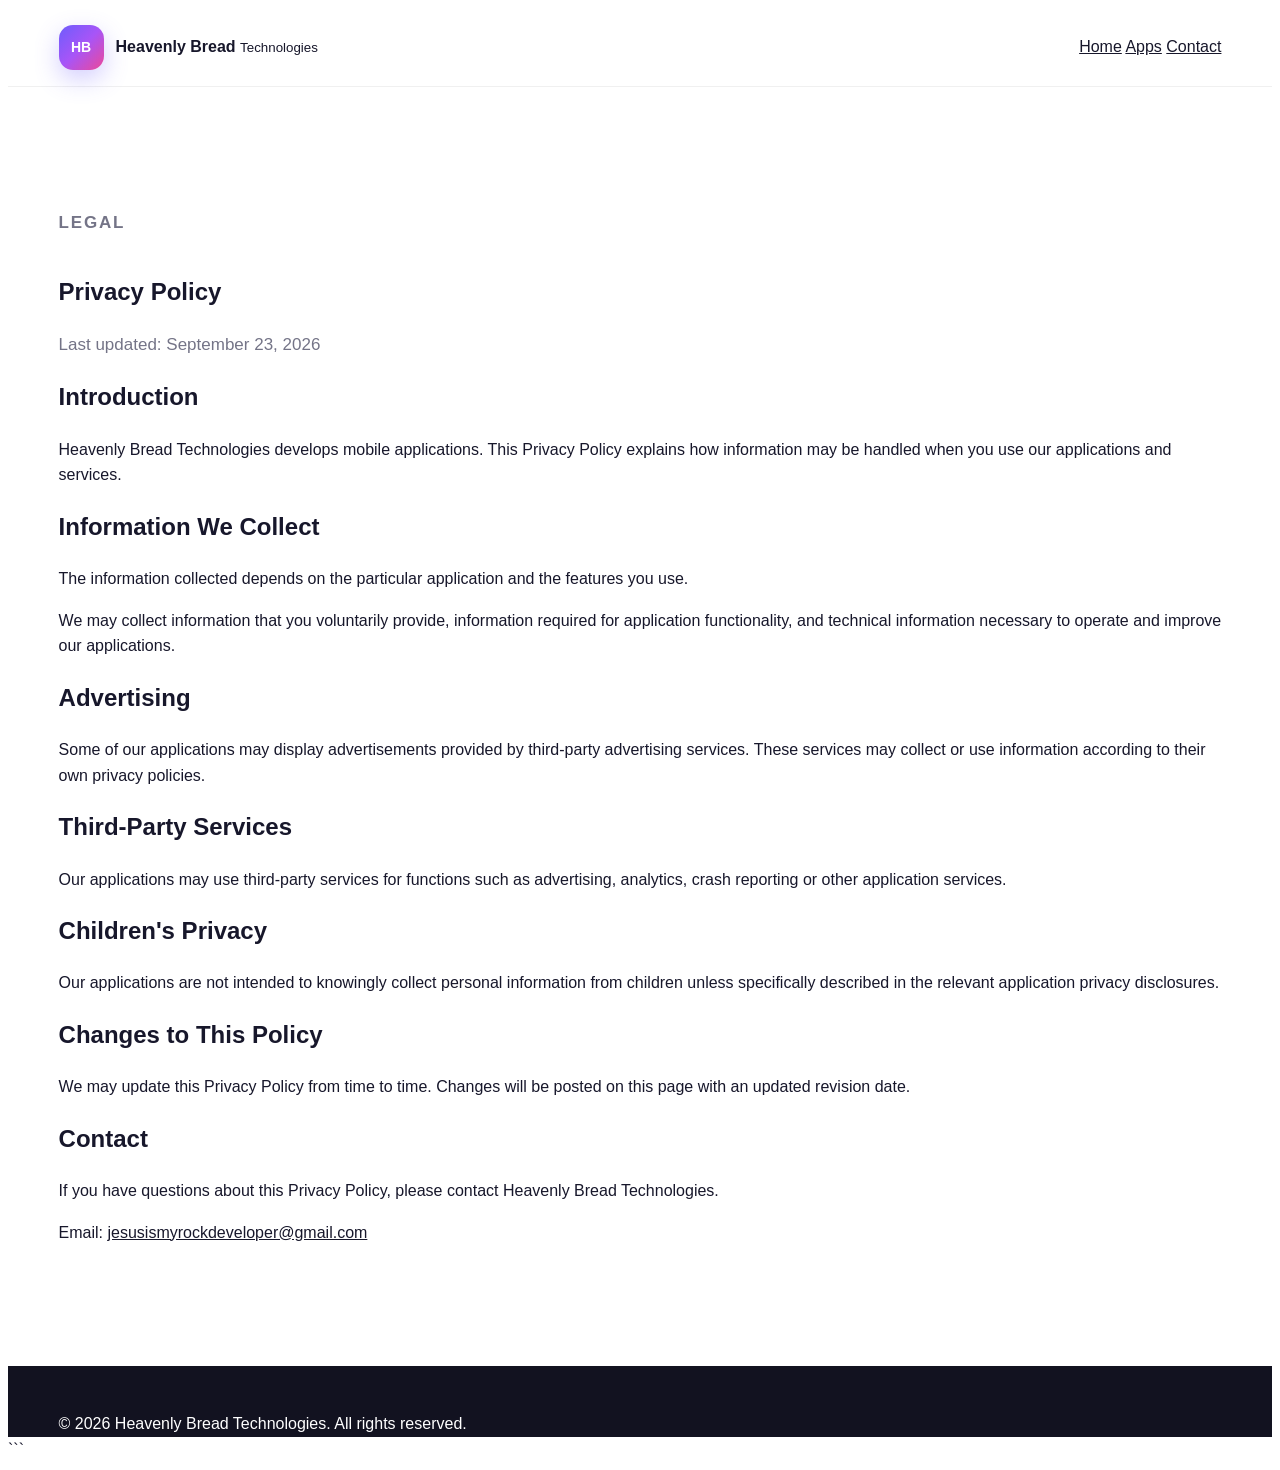
==== commit 044b5f9a: "Update privacy-policy.html" ====
--- a/privacy-policy.html
+++ b/privacy-policy.html
@@ -125,6 +125,7 @@
         <p>
             Email:
             <a href="mailto:jesusismyrockdeveloper@gmail.com">
+                jesusismyrockdeveloper@gmail.com
             </a>
         </p>
 
